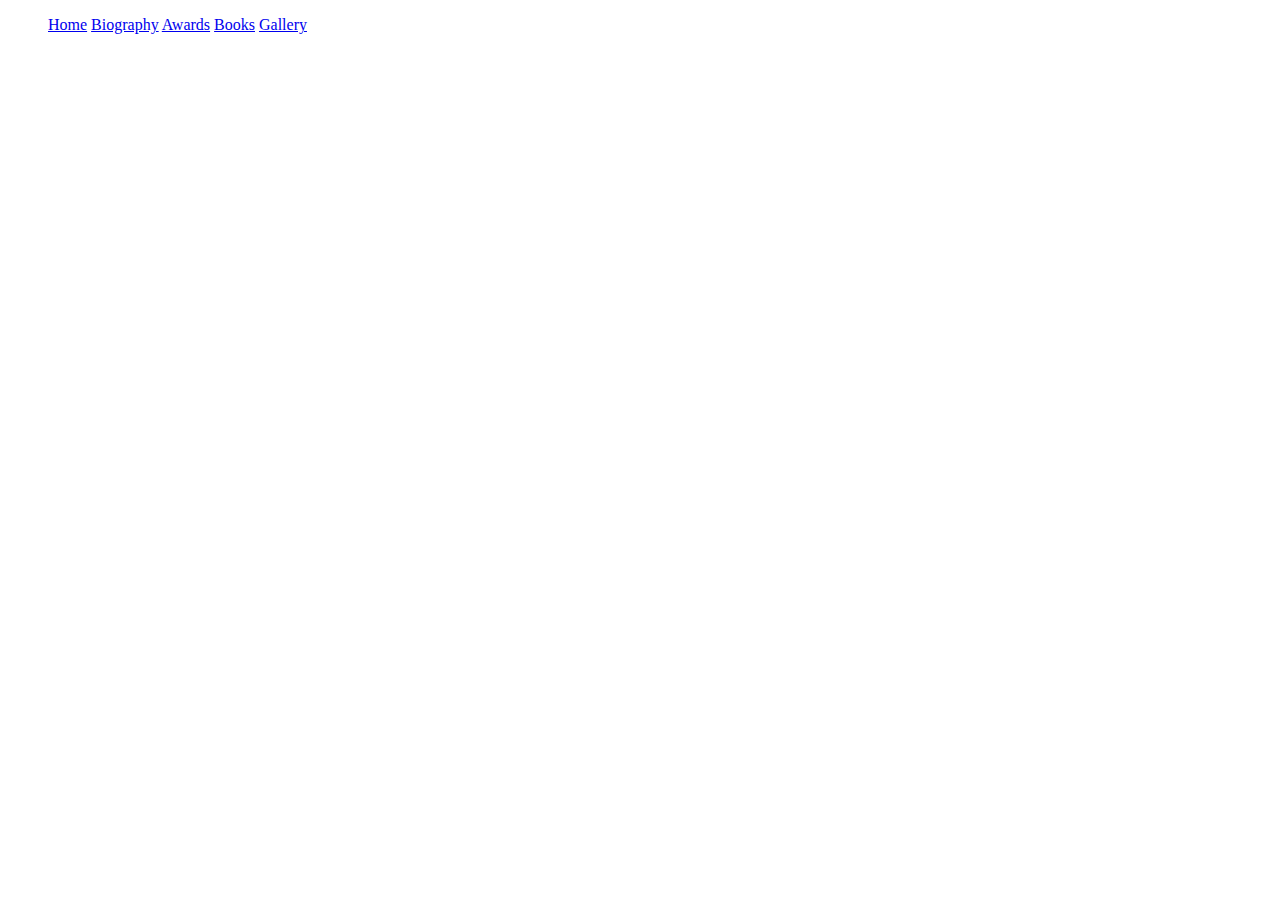
==== pages/awards.html @ 4ab43b40 "edit pages" ====
<!DOCTYPE html>
<html lang="en">
<head>
    <meta charset="UTF-8">
    <meta http-equiv="X-UA-Compatible" content="IE=edge">
    <meta name="viewport" content="width=device-width, initial-scale=1.0">
    <title>linus_carl</title>
    <link href="css/bootstrap.css" rel="stylesheet" type="text/css" media="all">
    <link href="css/style.css" rel="stylesheet" type="text/css" media="all">

    <!-- google fonts................................................. -->
    <link rel="stylesheet" href="https://fonts.googleapis.com/css?family=Trirong | Audiowide">
</head>
<body >


    <!-- navigation bar............................ -->
    <section class="navigation">
        <div class="nav pt-3">
            <ul>
              <a href="/index.html">Home</a>
              <a href="pages/biography.html">Biography</a>
              <a href="pages/awards.html">Awards</a>
              <a href="pages/books.html">Books</a>
              <a href="pages/gallery.html">Gallery</a>

            </ul>
        </div>

    </section><br><br><br><br><br>





<!-- javascript linking............................................ -->

    <script src="https://code.jquery.com/jquery-3.2.1.slim.min.js" integrity="sha384-KJ3o2DKtIkvYIK3UENzmM7KCkRr/rE9/Qpg6aAZGJwFDMVNA/GpGFF93hXpG5KkN" crossorigin="anonymous"></script>
    <script src="https://cdnjs.cloudflare.com/ajax/libs/popper.js/1.12.9/umd/popper.min.js" integrity="sha384-ApNbgh9B+Y1QKtv3Rn7W3mgPxhU9K/ScQsAP7hUibX39j7fakFPskvXusvfa0b4Q" crossorigin="anonymous"></script>
    <script src="https://maxcdn.bootstrapcdn.com/bootstrap/4.0.0/js/bootstrap.min.js" integrity="sha384-JZR6Spejh4U02d8jOt6vLEHfe/JQGiRRSQQxSfFWpi1MquVdAyjUar5+76PVCmYl" crossorigin="anonymous"></script>
    <script src="js/script.js"></script>
</body>
</html>
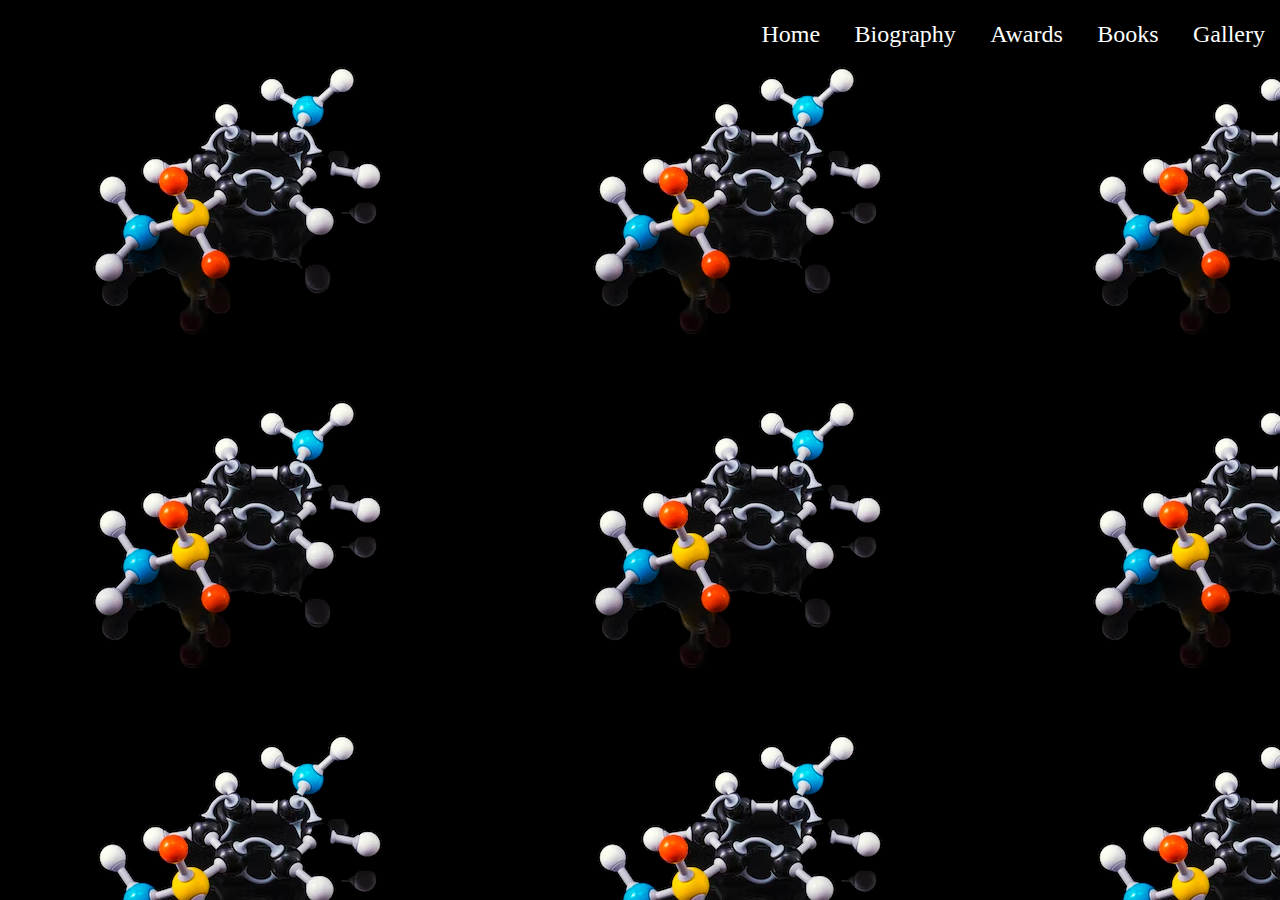
==== commit 3b20a4b3: "linked all html pages" ====
--- a/pages/awards.html
+++ b/pages/awards.html
@@ -5,8 +5,8 @@
     <meta http-equiv="X-UA-Compatible" content="IE=edge">
     <meta name="viewport" content="width=device-width, initial-scale=1.0">
     <title>linus_carl</title>
-    <link href="css/bootstrap.css" rel="stylesheet" type="text/css" media="all">
-    <link href="css/style.css" rel="stylesheet" type="text/css" media="all">
+    <link href="/css/bootstrap.css" rel="stylesheet" type="text/css" media="all">
+    <link href="/css/style.css" rel="stylesheet" type="text/css" media="all">
 
     <!-- google fonts................................................. -->
     <link rel="stylesheet" href="https://fonts.googleapis.com/css?family=Trirong | Audiowide">
@@ -19,10 +19,10 @@
         <div class="nav pt-3">
             <ul>
               <a href="/index.html">Home</a>
-              <a href="pages/biography.html">Biography</a>
-              <a href="pages/awards.html">Awards</a>
-              <a href="pages/books.html">Books</a>
-              <a href="pages/gallery.html">Gallery</a>
+              <a href="biography.html">Biography</a>
+              <a href="awards.html">Awards</a>
+              <a href="books.html">Books</a>
+              <a href="gallery.html">Gallery</a>
 
             </ul>
         </div>
@@ -38,6 +38,6 @@
     <script src="https://code.jquery.com/jquery-3.2.1.slim.min.js" integrity="sha384-KJ3o2DKtIkvYIK3UENzmM7KCkRr/rE9/Qpg6aAZGJwFDMVNA/GpGFF93hXpG5KkN" crossorigin="anonymous"></script>
     <script src="https://cdnjs.cloudflare.com/ajax/libs/popper.js/1.12.9/umd/popper.min.js" integrity="sha384-ApNbgh9B+Y1QKtv3Rn7W3mgPxhU9K/ScQsAP7hUibX39j7fakFPskvXusvfa0b4Q" crossorigin="anonymous"></script>
     <script src="https://maxcdn.bootstrapcdn.com/bootstrap/4.0.0/js/bootstrap.min.js" integrity="sha384-JZR6Spejh4U02d8jOt6vLEHfe/JQGiRRSQQxSfFWpi1MquVdAyjUar5+76PVCmYl" crossorigin="anonymous"></script>
-    <script src="js/script.js"></script>
+    <script src="/js/script.js"></script>
 </body>
 </html>
--- a/css/style.css
+++ b/css/style.css
@@ -0,0 +1,84 @@
+body{
+    background-image: url(/images/background.jpg);
+    height: 100%;
+
+}
+
+/* navigation bar............................................... */
+.nav{
+    float: right;
+
+}
+.nav a{
+    text-decoration: none;
+    text-align: center;
+    font-family: 'Vast Shadow';
+    color: white;
+    font-size: x-large;
+    padding: 15px 15px;
+    border-radius: 5px;
+}
+.nav a:hover{
+    background-color: rgba(11, 238, 227, 0.582);
+    color: black;
+}
+
+.container{
+    background-color: rgba(36, 37, 37, 0.904);
+    border-radius: 1.5rem;
+    text-align: center;
+    color: rgb(255, 255, 255);
+    align-items: center;
+}
+
+.column {
+    display: flex;
+    padding: 30px;
+    width: 100%;
+}
+
+.column-2{
+    padding: 30px;
+    display: flexbox;
+    width: 80%;
+
+}
+/* flipbox.......................................... */
+.flip-box {
+    background-color: transparent;
+    width: 200px;
+    height: 300px;
+    border-radius: 5px;
+    perspective: 1000px;
+  }
+
+  .flip-box-inner {
+    position: relative;
+    width: 100%;
+    height: 100%;
+    transition: transform 0.8s;
+    transform-style: preserve-3d;
+  }
+
+  .flip-box:hover .flip-box-inner {
+    transform: rotateY(180deg);
+  }
+
+  .flip-box-front, .flip-box-back {
+    position: absolute;
+    width: 100%;
+    height: 100%;
+    -webkit-backface-visibility: hidden;
+    backface-visibility: hidden;
+  }
+
+  .flip-box-front {
+    background-color: #bbb;
+    color: black;
+  }
+
+  .flip-box-back {
+    background-color: dodgerblue;
+    color: white;
+    transform: rotateY(180deg);
+  }
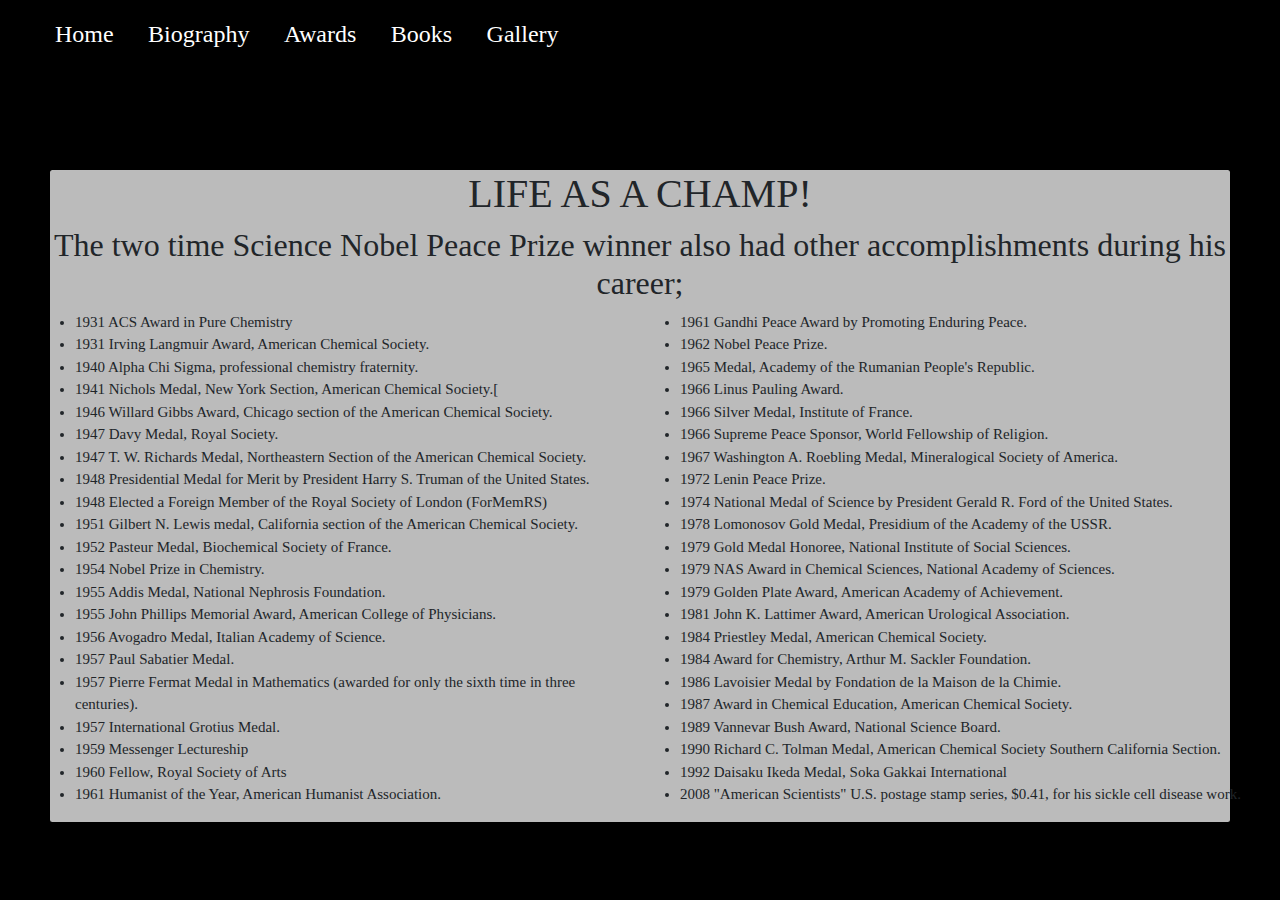
==== commit 8fe8bde5: "added awards page" ====
--- a/pages/awards.html
+++ b/pages/awards.html
@@ -29,6 +29,68 @@
 
     </section><br><br><br><br><br>
 
+    <section class="awards">
+        <article>
+            <h1>LIFE AS A CHAMP!</h1>
+            <h2>The two time Science Nobel Peace Prize winner also had other accomplishments during his career;</h2>
+            <div class="row">
+                <div class="column-3">
+                    <ul>
+                        <li>1931 ACS Award in Pure Chemistry</li>
+                        <li>1931 Irving Langmuir Award, American Chemical Society.</li>
+                        <li>1940 Alpha Chi Sigma, professional chemistry fraternity.</li>
+                        <li>1941 Nichols Medal, New York Section, American Chemical Society.[</li>
+                        <li>1946 Willard Gibbs Award, Chicago section of the American Chemical Society.</li>
+                        <li>1947 Davy Medal, Royal Society.</li>
+                        <li>1947 T. W. Richards Medal, Northeastern Section of the American Chemical Society.</li>
+                        <li>1948 Presidential Medal for Merit by President Harry S. Truman of the United States.</li>
+                        <li>1948 Elected a Foreign Member of the Royal Society of London (ForMemRS)</li>
+                        <li>1951 Gilbert N. Lewis medal, California section of the American Chemical Society.</li>
+                        <li>1952 Pasteur Medal, Biochemical Society of France.</li>
+                        <li>1954 Nobel Prize in Chemistry.</li>
+                        <li>1955 Addis Medal, National Nephrosis Foundation.</li>
+                        <li>1955 John Phillips Memorial Award, American College of Physicians.</li>
+                        <li>1956 Avogadro Medal, Italian Academy of Science.</li>
+                        <li>1957 Paul Sabatier Medal.</li>
+                        <li>1957 Pierre Fermat Medal in Mathematics (awarded for only the sixth time in three centuries).</li>
+                        <li>1957 International Grotius Medal.</li>
+                        <li>1959 Messenger Lectureship</li>
+                        <li>1960 Fellow, Royal Society of Arts</li>
+                        <li>1961 Humanist of the Year, American Humanist Association.</li>
+                    </ul>
+                </div>
+                <div class="column-3">
+                    <ul>
+                        <li>1961 Gandhi Peace Award by Promoting Enduring Peace.</li>
+                        <li>1962 Nobel Peace Prize.</li>
+                        <li>1965 Medal, Academy of the Rumanian People's Republic.</li>
+                        <li>1966 Linus Pauling Award.</li>
+                        <li>1966 Silver Medal, Institute of France.</li>
+                        <li>1966 Supreme Peace Sponsor, World Fellowship of Religion.</li>
+                        <li>1967 Washington A. Roebling Medal, Mineralogical Society of America.</li>
+                        <li>1972 Lenin Peace Prize.</li>
+                        <li>1974 National Medal of Science by President Gerald R. Ford of the United States.</li>
+                        <li>1978 Lomonosov Gold Medal, Presidium of the Academy of the USSR.</li>
+                        <li>1979 Gold Medal Honoree, National Institute of Social Sciences.</li>
+                        <li>1979 NAS Award in Chemical Sciences, National Academy of Sciences.</li>
+                        <li>1979 Golden Plate Award, American Academy of Achievement.</li>
+                        <li>1981 John K. Lattimer Award, American Urological Association.</li>
+                        <li>1984 Priestley Medal, American Chemical Society.</li>
+                        <li>1984 Award for Chemistry, Arthur M. Sackler Foundation.</li>
+                        <li>1986 Lavoisier Medal by Fondation de la Maison de la Chimie.</li>
+                        <li>1987 Award in Chemical Education, American Chemical Society.</li>
+                        <li>1989 Vannevar Bush Award, National Science Board.</li>
+                        <li>1990 Richard C. Tolman Medal, American Chemical Society Southern California Section.</li>
+                        <li>1992 Daisaku Ikeda Medal, Soka Gakkai International</li>
+                        <li>2008 "American Scientists" U.S. postage stamp series, $0.41, for his sickle cell disease work.</li>
+                    </ul>
+                </div>
+
+            </div>
+
+        </article>
+    </section>
+
 
 
 
--- a/css/style.css
+++ b/css/style.css
@@ -1,12 +1,13 @@
 body{
-    background-image: url(/images/background.jpg);
+    /* background-image: url(/images/background.jpg); */
+    background-color: black;
     height: 100%;
 
 }
 
 /* navigation bar............................................... */
 .nav{
-    float: right;
+    float: left;
 
 }
 .nav a{
@@ -22,6 +23,48 @@
     background-color: rgba(11, 238, 227, 0.582);
     color: black;
 }
+a{
+  text-decoration: none;
+    text-align: center;
+    font-family: 'Vast Shadow';
+    background-color: black;
+    color: white;
+    font-size: x-large;
+    padding: 15px 15px;
+    border-radius: 5px;
+
+}
+a:hover{
+  background-color: rgb(255, 0, 0);
+  color: black;
+}
+
+/* visitor count....................................... */
+.website-counter {
+  float: right;
+  display: flex;
+  justify-content: center;
+  align-items: center;
+  flex-direction: column;
+  background-color: #ff4957;
+  height: 50px;
+  width: 80px;
+  color: white;
+  border-radius: 30px;
+  font-weight: 700;
+  font-size: 15px;
+  margin-top: 10px;
+}
+/* #reset {
+  float: right;
+  margin-top: 20px;
+  background-color: #2755ac;
+  cursor: pointer;
+  font-size: 10px;
+  padding: 8px 20px;
+  color: white;
+  border: 0;
+} */
 
 .container{
     background-color: rgba(36, 37, 37, 0.904);
@@ -82,3 +125,25 @@
     color: white;
     transform: rotateY(180deg);
   }
+  /*................................. biography............................... */
+  article{
+    text-align: center;
+    align-items: center;
+    display: flexbox;
+    margin: 50px;
+    font-size: 20px;
+    border-radius: 2.5px;
+    background-color: #bbb;
+  }
+  article, h1{
+    font-family: 'Times New Roman', Times, serif;
+
+  }
+
+  /* ....................................awards............................................ */
+.column-3 {
+  font-size: 15px;
+  width: 50%;
+  text-align: left;
+
+}
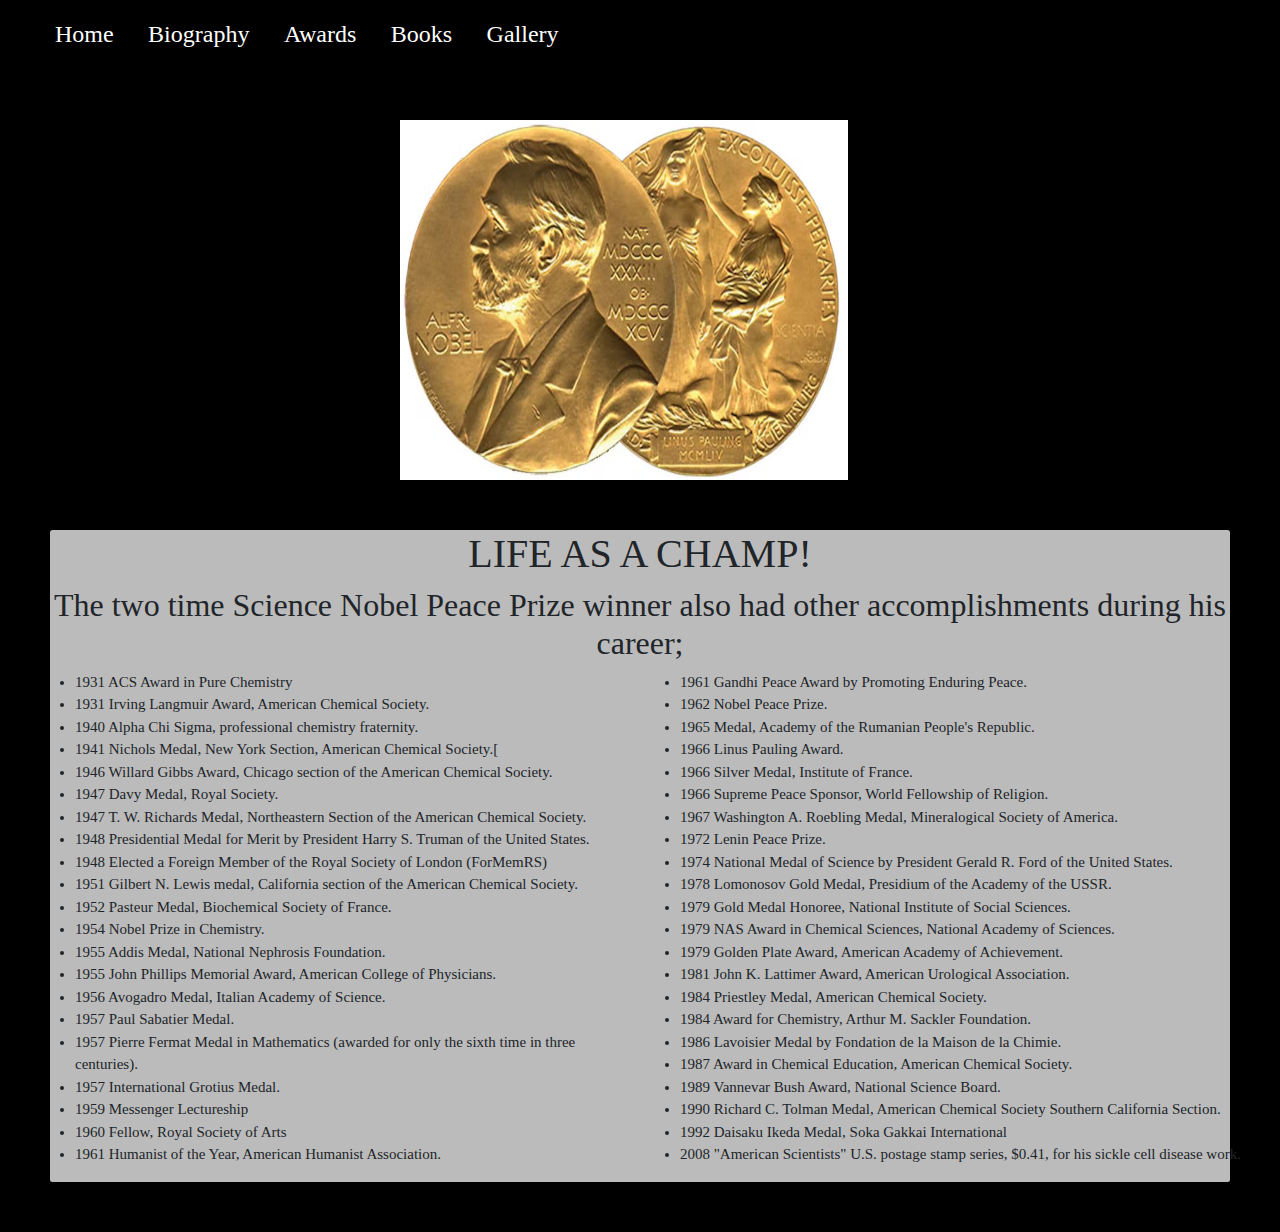
==== commit 11655ddb: "edited awards page" ====
--- a/pages/awards.html
+++ b/pages/awards.html
@@ -28,6 +28,8 @@
         </div>
 
     </section><br><br><br><br><br>
+
+    <img src="/images/awards.jpg" class="spin">
 
     <section class="awards">
         <article>
--- a/css/style.css
+++ b/css/style.css
@@ -145,5 +145,23 @@
   font-size: 15px;
   width: 50%;
   text-align: left;
-
 }
+/* spinning image */
+@keyframes spin3D {
+  from { transform: rotateY(0deg) }
+  to { transform: rotateY(360deg) }
+}
+.spin {
+  animation-name: spin3D;
+  animation-duration: 2s;
+  animation-direction: alternate;
+  animation-iteration-count: 10;
+  /* linear | ease | ease-in | ease-out | ease-in-out */
+  animation-timing-function: ease-in-out;
+  animation-delay: 2s;
+}
+img{
+  margin-left: 400px;
+  height: 40vh;
+  width: 35vw;
+}
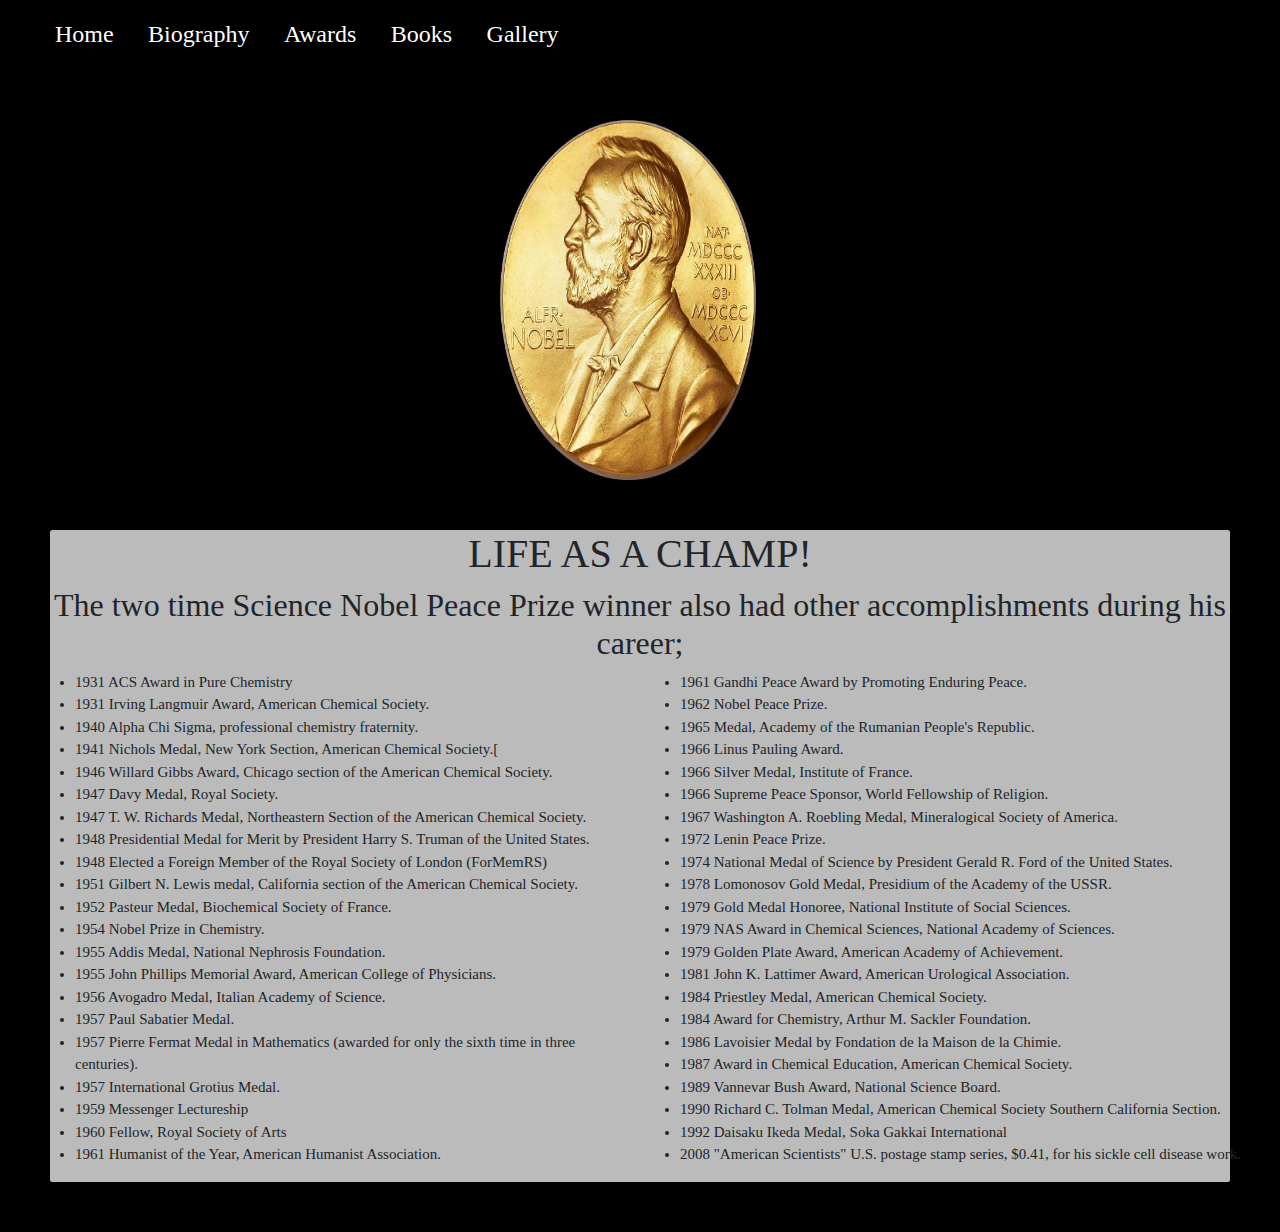
==== commit 8d1c1395: "added spinning image" ====
--- a/pages/awards.html
+++ b/pages/awards.html
@@ -29,7 +29,7 @@
 
     </section><br><br><br><br><br>
 
-    <img src="/images/awards.jpg" class="spin">
+    <img src="/images/medal1.jpg" class="spin">
 
     <section class="awards">
         <article>
--- a/css/style.css
+++ b/css/style.css
@@ -147,21 +147,20 @@
   text-align: left;
 }
 /* spinning image */
-@keyframes spin3D {
+@keyframes spinning {
   from { transform: rotateY(0deg) }
   to { transform: rotateY(360deg) }
 }
 .spin {
-  animation-name: spin3D;
+  animation-name: spinning;
   animation-duration: 2s;
-  animation-direction: alternate;
-  animation-iteration-count: 10;
+  animation-iteration-count: infinite;
   /* linear | ease | ease-in | ease-out | ease-in-out */
-  animation-timing-function: ease-in-out;
+  animation-timing-function: linear;
   animation-delay: 2s;
 }
 img{
-  margin-left: 400px;
+  margin-left: 500px;
   height: 40vh;
-  width: 35vw;
+  width: 20vw;
 }
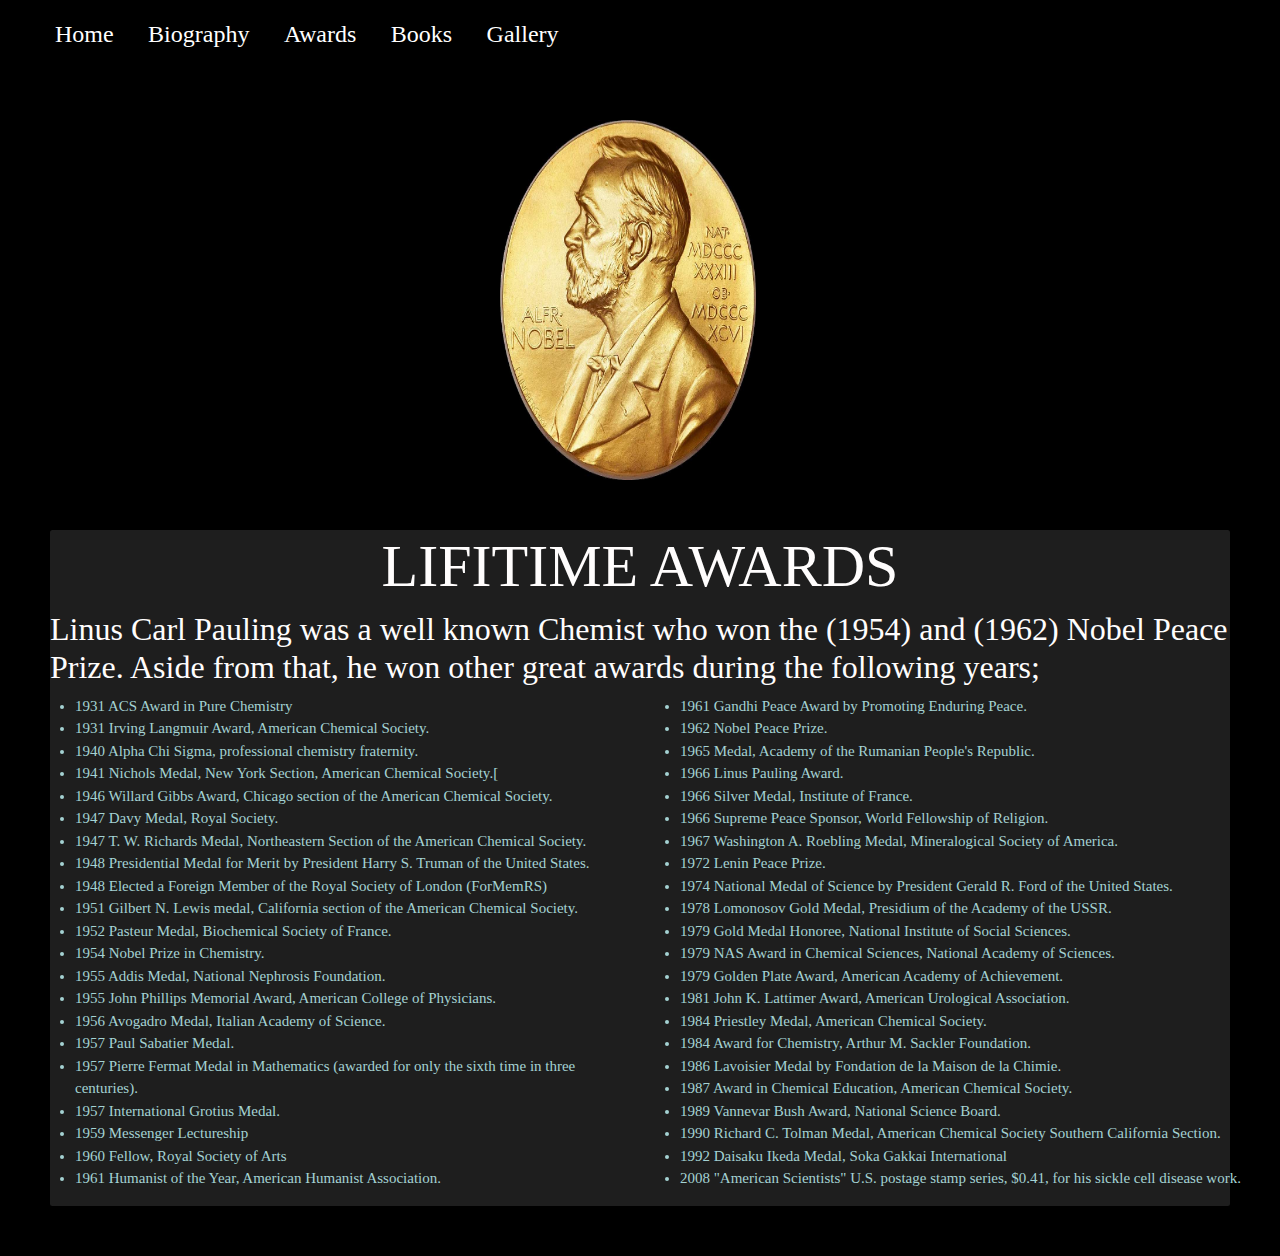
==== commit b7a9ce5b: "edited all pages" ====
--- a/pages/awards.html
+++ b/pages/awards.html
@@ -29,12 +29,13 @@
 
     </section><br><br><br><br><br>
 
-    <img src="/images/medal1.jpg" class="spin">
+    <img src="/images/medal1.jpg" class="spin" id="image">
 
     <section class="awards">
-        <article>
-            <h1>LIFE AS A CHAMP!</h1>
-            <h2>The two time Science Nobel Peace Prize winner also had other accomplishments during his career;</h2>
+        <article >
+            <h1 style="font-size: 60px; text-align: center;">LIFITIME AWARDS</h1>
+            <h2>Linus Carl Pauling was a well known Chemist who won the (1954) and (1962) Nobel Peace Prize.
+                Aside from that, he won other great awards during the following years; </h2>
             <div class="row">
                 <div class="column-3">
                     <ul>
--- a/css/style.css
+++ b/css/style.css
@@ -35,9 +35,17 @@
 
 }
 a:hover{
-  background-color: rgb(255, 0, 0);
-  color: black;
-}
+  background-color: transparent;
+  color: rgb(0, 0, 0);
+}
+/* .fade{
+  opacity:0.5;
+  color: #4088bf;
+}
+.fade:hover{
+  opacity:1;
+  color: #404cbf;
+} */
 
 /* visitor count....................................... */
 .website-counter {
@@ -45,26 +53,26 @@
   display: flex;
   justify-content: center;
   align-items: center;
-  flex-direction: column;
   background-color: #ff4957;
-  height: 50px;
+  height: 30px;
   width: 80px;
   color: white;
-  border-radius: 30px;
+  border-radius: 20px;
   font-weight: 700;
   font-size: 15px;
   margin-top: 10px;
 }
-/* #reset {
+#reset {
   float: right;
-  margin-top: 20px;
-  background-color: #2755ac;
+  margin-right: 3.5px;
+  margin-top: 5px;
+  background-color: #f3000065;
   cursor: pointer;
   font-size: 10px;
   padding: 8px 20px;
   color: white;
   border: 0;
-} */
+}
 
 .container{
     background-color: rgba(36, 37, 37, 0.904);
@@ -125,26 +133,53 @@
     color: white;
     transform: rotateY(180deg);
   }
+  #geo{
+    display: block;
+    align-items: center;
+    text-align: center;
+  }
+
+
   /*................................. biography............................... */
-  article{
-    text-align: center;
+  .bio{
     align-items: center;
     display: flexbox;
     margin: 50px;
+    color: rgb(255, 253, 253);
     font-size: 20px;
     border-radius: 2.5px;
-    background-color: #bbb;
+    background-color: rgb(97, 93, 93);
+  }
+  article{
+    align-items: center;
+    display: flexbox;
+    margin: 50px;
+    color: rgb(255, 253, 253);
+    font-size: 20px;
+    border-radius: 2.5px;
+    background-color: rgba(231, 228, 228, 0.13);
   }
   article, h1{
     font-family: 'Times New Roman', Times, serif;
 
   }
+  .who{
+    height: 40vh;
+    border-radius: 1.5px;
+  }
+  .do{
+    width: 40vw;
+    height: 50vh;
+    margin-left: 300px;
+  }
+
 
   /* ....................................awards............................................ */
 .column-3 {
   font-size: 15px;
   width: 50%;
   text-align: left;
+  color: #a4d2d3;
 }
 /* spinning image */
 @keyframes spinning {
@@ -159,8 +194,1139 @@
   animation-timing-function: linear;
   animation-delay: 2s;
 }
-img{
+#image {
   margin-left: 500px;
   height: 40vh;
   width: 20vw;
 }
+
+/* .....................................gallery................................................ */
+.row-1 {
+  display: flex;
+  flex-wrap: wrap;
+  width: 100%;
+
+}
+
+/* Create four equal columns that sits next to each other */
+.column-0 {
+  flex: 25%;
+  max-width: 100%;
+  padding: 0 5px;
+}
+
+.column-0 img {
+  margin-top: 8px;
+  vertical-align: middle;
+  height: 50vh;
+}
+
+/* Responsive layout - makes a two column-layout instead of four columns */
+@media screen and (max-width: 600px) {
+  .column-0 {
+    flex: 50%;
+    max-width: 100%;
+  }
+}
+
+/* Responsive layout - makes the two columns stack on top of each other instead of next to each other */
+@media screen and (max-width: 800px) {
+  .column-0 {
+    flex: 50%;
+    max-width: 100%;
+  }
+}
+
+/* .............................books......................................... */
+.grid-container {
+  display: grid;
+  grid-template-columns: auto auto auto;
+  /* font-size: 5px; */
+  padding: 5px;
+  height: 80vh;
+}
+.card{
+  border: 1px solid rgba(0, 0, 0, 0.8);
+  padding: 20px;
+  font-size: 30px;
+  text-align: center;
+  width: 50%;
+  height: 50vh;
+  margin-top: 10px;
+  margin-left: 60px;
+
+}
+.img-b{
+  border: 1px solid rgba(0, 0, 0, 0.8);
+  /* padding: 20px; */
+  font-size: 30px;
+  height: 30vh;
+  text-align: center;
+  margin-bottom: 2px;
+}
+.link {
+  text-decoration: none;
+    text-align: center;
+    font-family: 'Vast Shadow';
+    background-color: black;
+    color: white;
+    border-radius: 5px;
+
+
+}
+
+/* .............................more............................. */
+#more{
+  display: inline-block;
+}
+.jumbotron{
+  text-align: center;
+  margin-top: 10px;
+  padding-top: 10px;
+  color: #40bdbf;
+  background-color: transparent;
+}
+
+/* bubble effect */
+
+@-webkit-keyframes move {
+  100% {
+    -webkit-transform: translate3d(0, 0, -1000px);
+    transform: translate3d(0, 0, -1000px);
+  }
+}
+
+@keyframes move {
+  100% {
+    -webkit-transform: translate3d(0, 0, -1000px);
+    transform: translate3d(0, 0, -1000px);
+  }
+}
+.container-1 {
+  position: relative;
+  width: 100%;
+  height: 100%;
+  -webkit-transform-style: preserve-3d;
+  transform-style: preserve-3d;
+}
+
+.bubble-wrap {
+
+  width: 100vw;
+  -webkit-transform-style: preserve-3d;
+  transform-style: preserve-3d;
+  -webkit-transform-origin: center ;
+  -ms-transform-origin: center ;
+  transform-origin: center ;
+  -webkit-perspective: 600px;
+  perspective: 600px;
+}
+
+.bubble {
+  position: absolute;
+  background: black;
+  opacity: .7;
+  border-radius: 50%;
+  -webkit-animation: move 3s infinite;
+  animation: move 3s infinite;
+}
+
+.bubble:nth-child(1) {
+  height: 9px;
+  width: 9px;
+  -webkit-animation-delay: -0.2s;
+  animation-delay: -0.2s;
+  -webkit-transform: translate3d(59px, 247px, 1842px);
+  transform: translate3d(59px, 247px, 1842px);
+  background: #4640bf;
+}
+
+.bubble:nth-child(2) {
+  height: 28px;
+  width: 28px;
+  -webkit-animation-delay: -0.4s;
+  animation-delay: -0.4s;
+  -webkit-transform: translate3d(821px, 400px, 622px);
+  transform: translate3d(821px, 400px, 622px);
+  background: #bf40ae;
+}
+
+.bubble:nth-child(3) {
+  height: 14px;
+  width: 14px;
+  -webkit-animation-delay: -0.6s;
+  animation-delay: -0.6s;
+  -webkit-transform: translate3d(924px, 505px, 494px);
+  transform: translate3d(924px, 505px, 494px);
+  background: #a2bf40;
+}
+
+.bubble:nth-child(4) {
+  height: 2px;
+  width: 2px;
+  -webkit-animation-delay: -0.8s;
+  animation-delay: -0.8s;
+  -webkit-transform: translate3d(791px, 931px, 389px);
+  transform: translate3d(791px, 931px, 389px);
+  background: #5340bf;
+}
+
+.bubble:nth-child(5) {
+  height: 20px;
+  width: 20px;
+  -webkit-animation-delay: -1s;
+  animation-delay: -1s;
+  -webkit-transform: translate3d(806px, 463px, 1252px);
+  transform: translate3d(806px, 463px, 1252px);
+  background: #6abf40;
+}
+
+.bubble:nth-child(6) {
+  height: 17px;
+  width: 17px;
+  -webkit-animation-delay: -1.2s;
+  animation-delay: -1.2s;
+  -webkit-transform: translate3d(751px, 363px, 1550px);
+  transform: translate3d(751px, 363px, 1550px);
+  background: #bf6240;
+}
+
+.bubble:nth-child(7) {
+  height: 15px;
+  width: 15px;
+  -webkit-animation-delay: -1.4s;
+  animation-delay: -1.4s;
+  -webkit-transform: translate3d(98px, 330px, 707px);
+  transform: translate3d(98px, 330px, 707px);
+  background: #6fbf40;
+}
+
+.bubble:nth-child(8) {
+  height: 23px;
+  width: 23px;
+  -webkit-animation-delay: -1.6s;
+  animation-delay: -1.6s;
+  -webkit-transform: translate3d(81px, 764px, 753px);
+  transform: translate3d(81px, 764px, 753px);
+  background: #9dbf40;
+}
+
+.bubble:nth-child(9) {
+  height: 6px;
+  width: 6px;
+  -webkit-animation-delay: -1.8s;
+  animation-delay: -1.8s;
+  -webkit-transform: translate3d(891px, 946px, 1972px);
+  transform: translate3d(891px, 946px, 1972px);
+  background: #bf40b7;
+}
+
+.bubble:nth-child(10) {
+  height: 20px;
+  width: 20px;
+  -webkit-animation-delay: -2s;
+  animation-delay: -2s;
+  -webkit-transform: translate3d(92px, 652px, 1730px);
+  transform: translate3d(92px, 652px, 1730px);
+  background: #5b40bf;
+}
+
+.bubble:nth-child(11) {
+  height: 23px;
+  width: 23px;
+  -webkit-animation-delay: -2.2s;
+  animation-delay: -2.2s;
+  -webkit-transform: translate3d(210px, 369px, 1329px);
+  transform: translate3d(210px, 369px, 1329px);
+  background: #aabf40;
+}
+
+.bubble:nth-child(12) {
+  height: 17px;
+  width: 17px;
+  -webkit-animation-delay: -2.4s;
+  animation-delay: -2.4s;
+  -webkit-transform: translate3d(20px, 342px, 409px);
+  transform: translate3d(20px, 342px, 409px);
+  background: #77bf40;
+}
+
+.bubble:nth-child(13) {
+  height: 6px;
+  width: 6px;
+  -webkit-animation-delay: -2.6s;
+  animation-delay: -2.6s;
+  -webkit-transform: translate3d(80px, 746px, 166px);
+  transform: translate3d(80px, 746px, 166px);
+  background: #7b40bf;
+}
+
+.bubble:nth-child(14) {
+  height: 1px;
+  width: 1px;
+  -webkit-animation-delay: -2.8s;
+  animation-delay: -2.8s;
+  -webkit-transform: translate3d(316px, 912px, 851px);
+  transform: translate3d(316px, 912px, 851px);
+  background: #409fbf;
+}
+
+.bubble:nth-child(15) {
+  height: 0px;
+  width: 0px;
+  -webkit-animation-delay: -3s;
+  animation-delay: -3s;
+  -webkit-transform: translate3d(349px, 927px, 294px);
+  transform: translate3d(349px, 927px, 294px);
+  background: #40bf68;
+}
+
+.bubble:nth-child(16) {
+  height: 21px;
+  width: 21px;
+  -webkit-animation-delay: -3.2s;
+  animation-delay: -3.2s;
+  -webkit-transform: translate3d(742px, 931px, 1496px);
+  transform: translate3d(742px, 931px, 1496px);
+  background: #4073bf;
+}
+
+.bubble:nth-child(17) {
+  height: 8px;
+  width: 8px;
+  -webkit-animation-delay: -3.4s;
+  animation-delay: -3.4s;
+  -webkit-transform: translate3d(401px, 923px, 1244px);
+  transform: translate3d(401px, 923px, 1244px);
+  background: #aabf40;
+}
+
+.bubble:nth-child(18) {
+  height: 4px;
+  width: 4px;
+  -webkit-animation-delay: -3.6s;
+  animation-delay: -3.6s;
+  -webkit-transform: translate3d(54px, 326px, 1230px);
+  transform: translate3d(54px, 326px, 1230px);
+  background: #9940bf;
+}
+
+.bubble:nth-child(19) {
+  height: 24px;
+  width: 24px;
+  -webkit-animation-delay: -3.8s;
+  animation-delay: -3.8s;
+  -webkit-transform: translate3d(47px, 247px, 815px);
+  transform: translate3d(47px, 247px, 815px);
+  background: #a240bf;
+}
+
+.bubble:nth-child(20) {
+  height: 2px;
+  width: 2px;
+  -webkit-animation-delay: -4s;
+  animation-delay: -4s;
+  -webkit-transform: translate3d(16px, 406px, 78px);
+  transform: translate3d(16px, 406px, 78px);
+  background: #bf6040;
+}
+
+.bubble:nth-child(21) {
+  height: 12px;
+  width: 12px;
+  -webkit-animation-delay: -4.2s;
+  animation-delay: -4.2s;
+  -webkit-transform: translate3d(867px, 442px, 1042px);
+  transform: translate3d(867px, 442px, 1042px);
+  background: #40bf91;
+}
+
+.bubble:nth-child(22) {
+  height: 10px;
+  width: 10px;
+  -webkit-animation-delay: -4.4s;
+  animation-delay: -4.4s;
+  -webkit-transform: translate3d(952px, 335px, 834px);
+  transform: translate3d(952px, 335px, 834px);
+  background: #bf407b;
+}
+
+.bubble:nth-child(23) {
+  height: 15px;
+  width: 15px;
+  -webkit-animation-delay: -4.6s;
+  animation-delay: -4.6s;
+  -webkit-transform: translate3d(917px, 596px, 563px);
+  transform: translate3d(917px, 596px, 563px);
+  background: #4840bf;
+}
+
+.bubble:nth-child(24) {
+  height: 0px;
+  width: 0px;
+  -webkit-animation-delay: -4.8s;
+  animation-delay: -4.8s;
+  -webkit-transform: translate3d(986px, 629px, 1355px);
+  transform: translate3d(986px, 629px, 1355px);
+  background: #bfaa40;
+}
+
+.bubble:nth-child(25) {
+  height: 24px;
+  width: 24px;
+  -webkit-animation-delay: -5s;
+  animation-delay: -5s;
+  -webkit-transform: translate3d(310px, 462px, 626px);
+  transform: translate3d(310px, 462px, 626px);
+  background: #bf4240;
+}
+
+.bubble:nth-child(26) {
+  height: 26px;
+  width: 26px;
+  -webkit-animation-delay: -5.2s;
+  animation-delay: -5.2s;
+  -webkit-transform: translate3d(293px, 473px, 341px);
+  transform: translate3d(293px, 473px, 341px);
+  background: #40bdbf;
+}
+
+.bubble:nth-child(27) {
+  height: 4px;
+  width: 4px;
+  -webkit-animation-delay: -5.4s;
+  animation-delay: -5.4s;
+  -webkit-transform: translate3d(9px, 7px, 1575px);
+  transform: translate3d(9px, 7px, 1575px);
+  background: #7940bf;
+}
+
+.bubble:nth-child(28) {
+  height: 26px;
+  width: 26px;
+  -webkit-animation-delay: -5.6s;
+  animation-delay: -5.6s;
+  -webkit-transform: translate3d(223px, 702px, 1145px);
+  transform: translate3d(223px, 702px, 1145px);
+  background: #4440bf;
+}
+
+.bubble:nth-child(29) {
+  height: 7px;
+  width: 7px;
+  -webkit-animation-delay: -5.8s;
+  animation-delay: -5.8s;
+  -webkit-transform: translate3d(306px, 90px, 1796px);
+  transform: translate3d(306px, 90px, 1796px);
+  background: #40bf4d;
+}
+
+.bubble:nth-child(30) {
+  height: 3px;
+  width: 3px;
+  -webkit-animation-delay: -6s;
+  animation-delay: -6s;
+  -webkit-transform: translate3d(640px, 136px, 1089px);
+  transform: translate3d(640px, 136px, 1089px);
+  background: #ac40bf;
+}
+
+.bubble:nth-child(31) {
+  height: 20px;
+  width: 20px;
+  -webkit-animation-delay: -6.2s;
+  animation-delay: -6.2s;
+  -webkit-transform: translate3d(557px, 563px, 693px);
+  transform: translate3d(557px, 563px, 693px);
+  background: #bf4240;
+}
+
+.bubble:nth-child(32) {
+  height: 7px;
+  width: 7px;
+  -webkit-animation-delay: -6.4s;
+  animation-delay: -6.4s;
+  -webkit-transform: translate3d(47px, 972px, 1693px);
+  transform: translate3d(47px, 972px, 1693px);
+  background: #bf4079;
+}
+
+.bubble:nth-child(33) {
+  height: 15px;
+  width: 15px;
+  -webkit-animation-delay: -6.6s;
+  animation-delay: -6.6s;
+  -webkit-transform: translate3d(218px, 269px, 1525px);
+  transform: translate3d(218px, 269px, 1525px);
+  background: #55bf40;
+}
+
+.bubble:nth-child(34) {
+  height: 28px;
+  width: 28px;
+  -webkit-animation-delay: -6.8s;
+  animation-delay: -6.8s;
+  -webkit-transform: translate3d(583px, 990px, 833px);
+  transform: translate3d(583px, 990px, 833px);
+  background: #bf5540;
+}
+
+.bubble:nth-child(35) {
+  height: 24px;
+  width: 24px;
+  -webkit-animation-delay: -7s;
+  animation-delay: -7s;
+  -webkit-transform: translate3d(590px, 246px, 1405px);
+  transform: translate3d(590px, 246px, 1405px);
+  background: #409bbf;
+}
+
+.bubble:nth-child(36) {
+  height: 25px;
+  width: 25px;
+  -webkit-animation-delay: -7.2s;
+  animation-delay: -7.2s;
+  -webkit-transform: translate3d(671px, 898px, 1905px);
+  transform: translate3d(671px, 898px, 1905px);
+  background: #40bf79;
+}
+
+.bubble:nth-child(37) {
+  height: 0px;
+  width: 0px;
+  -webkit-animation-delay: -7.4s;
+  animation-delay: -7.4s;
+  -webkit-transform: translate3d(374px, 254px, 91px);
+  transform: translate3d(374px, 254px, 91px);
+  background: #40bfbf;
+}
+
+.bubble:nth-child(38) {
+  height: 11px;
+  width: 11px;
+  -webkit-animation-delay: -7.6s;
+  animation-delay: -7.6s;
+  -webkit-transform: translate3d(822px, 399px, 1554px);
+  transform: translate3d(822px, 399px, 1554px);
+  background: #4c40bf;
+}
+
+.bubble:nth-child(39) {
+  height: 9px;
+  width: 9px;
+  -webkit-animation-delay: -7.8s;
+  animation-delay: -7.8s;
+  -webkit-transform: translate3d(919px, 865px, 1071px);
+  transform: translate3d(919px, 865px, 1071px);
+  background: #bfa240;
+}
+
+.bubble:nth-child(40) {
+  height: 18px;
+  width: 18px;
+  -webkit-animation-delay: -8s;
+  animation-delay: -8s;
+  -webkit-transform: translate3d(809px, 898px, 987px);
+  transform: translate3d(809px, 898px, 987px);
+  background: #6840bf;
+}
+
+.bubble:nth-child(41) {
+  height: 11px;
+  width: 11px;
+  -webkit-animation-delay: -8.2s;
+  animation-delay: -8.2s;
+  -webkit-transform: translate3d(225px, 756px, 1814px);
+  transform: translate3d(225px, 756px, 1814px);
+  background: #64bf40;
+}
+
+.bubble:nth-child(42) {
+  height: 13px;
+  width: 13px;
+  -webkit-animation-delay: -8.4s;
+  animation-delay: -8.4s;
+  -webkit-transform: translate3d(884px, 392px, 931px);
+  transform: translate3d(884px, 392px, 931px);
+  background: #bf4071;
+}
+
+.bubble:nth-child(43) {
+  height: 1px;
+  width: 1px;
+  -webkit-animation-delay: -8.6s;
+  animation-delay: -8.6s;
+  -webkit-transform: translate3d(69px, 6px, 161px);
+  transform: translate3d(69px, 6px, 161px);
+  background: #b940bf;
+}
+
+.bubble:nth-child(44) {
+  height: 24px;
+  width: 24px;
+  -webkit-animation-delay: -8.8s;
+  animation-delay: -8.8s;
+  -webkit-transform: translate3d(869px, 712px, 1074px);
+  transform: translate3d(869px, 712px, 1074px);
+  background: #bf4062;
+}
+
+.bubble:nth-child(45) {
+  height: 18px;
+  width: 18px;
+  -webkit-animation-delay: -9s;
+  animation-delay: -9s;
+  -webkit-transform: translate3d(969px, 709px, 886px);
+  transform: translate3d(969px, 709px, 886px);
+  background: #8a40bf;
+}
+
+.bubble:nth-child(46) {
+  height: 10px;
+  width: 10px;
+  -webkit-animation-delay: -9.2s;
+  animation-delay: -9.2s;
+  -webkit-transform: translate3d(443px, 44px, 56px);
+  transform: translate3d(443px, 44px, 56px);
+  background: #93bf40;
+}
+
+.bubble:nth-child(47) {
+  height: 25px;
+  width: 25px;
+  -webkit-animation-delay: -9.4s;
+  animation-delay: -9.4s;
+  -webkit-transform: translate3d(308px, 339px, 1393px);
+  transform: translate3d(308px, 339px, 1393px);
+  background: #4073bf;
+}
+
+.bubble:nth-child(48) {
+  height: 8px;
+  width: 8px;
+  -webkit-animation-delay: -9.6s;
+  animation-delay: -9.6s;
+  -webkit-transform: translate3d(713px, 573px, 519px);
+  transform: translate3d(713px, 573px, 519px);
+  background: #bfa240;
+}
+
+.bubble:nth-child(49) {
+  height: 26px;
+  width: 26px;
+  -webkit-animation-delay: -9.8s;
+  animation-delay: -9.8s;
+  -webkit-transform: translate3d(728px, 798px, 765px);
+  transform: translate3d(728px, 798px, 765px);
+  background: #bf8640;
+}
+
+.bubble:nth-child(50) {
+  height: 3px;
+  width: 3px;
+  -webkit-animation-delay: -10s;
+  animation-delay: -10s;
+  -webkit-transform: translate3d(265px, 840px, 403px);
+  transform: translate3d(265px, 840px, 403px);
+  background: #a440bf;
+}
+
+.bubble:nth-child(51) {
+  height: 7px;
+  width: 7px;
+  -webkit-animation-delay: -10.2s;
+  animation-delay: -10.2s;
+  -webkit-transform: translate3d(299px, 834px, 1345px);
+  transform: translate3d(299px, 834px, 1345px);
+  background: #bf7540;
+}
+
+.bubble:nth-child(52) {
+  height: 27px;
+  width: 27px;
+  -webkit-animation-delay: -10.4s;
+  animation-delay: -10.4s;
+  -webkit-transform: translate3d(758px, 443px, 438px);
+  transform: translate3d(758px, 443px, 438px);
+  background: #bf6840;
+}
+
+.bubble:nth-child(53) {
+  height: 19px;
+  width: 19px;
+  -webkit-animation-delay: -10.6s;
+  animation-delay: -10.6s;
+  -webkit-transform: translate3d(964px, 969px, 75px);
+  transform: translate3d(964px, 969px, 75px);
+  background: #4fbf40;
+}
+
+.bubble:nth-child(54) {
+  height: 25px;
+  width: 25px;
+  -webkit-animation-delay: -10.8s;
+  animation-delay: -10.8s;
+  -webkit-transform: translate3d(276px, 789px, 609px);
+  transform: translate3d(276px, 789px, 609px);
+  background: #7140bf;
+}
+
+.bubble:nth-child(55) {
+  height: 2px;
+  width: 2px;
+  -webkit-animation-delay: -11s;
+  animation-delay: -11s;
+  -webkit-transform: translate3d(472px, 521px, 557px);
+  transform: translate3d(472px, 521px, 557px);
+  background: #4095bf;
+}
+
+.bubble:nth-child(56) {
+  height: 16px;
+  width: 16px;
+  -webkit-animation-delay: -11.2s;
+  animation-delay: -11.2s;
+  -webkit-transform: translate3d(149px, 655px, 515px);
+  transform: translate3d(149px, 655px, 515px);
+  background: #40bfb5;
+}
+
+.bubble:nth-child(57) {
+  height: 17px;
+  width: 17px;
+  -webkit-animation-delay: -11.4s;
+  animation-delay: -11.4s;
+  -webkit-transform: translate3d(459px, 541px, 634px);
+  transform: translate3d(459px, 541px, 634px);
+  background: #4a40bf;
+}
+
+.bubble:nth-child(58) {
+  height: 10px;
+  width: 10px;
+  -webkit-animation-delay: -11.6s;
+  animation-delay: -11.6s;
+  -webkit-transform: translate3d(111px, 191px, 811px);
+  transform: translate3d(111px, 191px, 811px);
+  background: #bf40bb;
+}
+
+.bubble:nth-child(59) {
+  height: 12px;
+  width: 12px;
+  -webkit-animation-delay: -11.8s;
+  animation-delay: -11.8s;
+  -webkit-transform: translate3d(962px, 723px, 1003px);
+  transform: translate3d(962px, 723px, 1003px);
+  background: #5dbf40;
+}
+
+.bubble:nth-child(60) {
+  height: 6px;
+  width: 6px;
+  -webkit-animation-delay: -12s;
+  animation-delay: -12s;
+  -webkit-transform: translate3d(605px, 340px, 465px);
+  transform: translate3d(605px, 340px, 465px);
+  background: #bf40ac;
+}
+
+.bubble:nth-child(61) {
+  height: 14px;
+  width: 14px;
+  -webkit-animation-delay: -12.2s;
+  animation-delay: -12.2s;
+  -webkit-transform: translate3d(693px, 17px, 1636px);
+  transform: translate3d(693px, 17px, 1636px);
+  background: #7d40bf;
+}
+
+.bubble:nth-child(62) {
+  height: 16px;
+  width: 16px;
+  -webkit-animation-delay: -12.4s;
+  animation-delay: -12.4s;
+  -webkit-transform: translate3d(475px, 93px, 938px);
+  transform: translate3d(475px, 93px, 938px);
+  background: #48bf40;
+}
+
+.bubble:nth-child(63) {
+  height: 8px;
+  width: 8px;
+  -webkit-animation-delay: -12.6s;
+  animation-delay: -12.6s;
+  -webkit-transform: translate3d(276px, 575px, 1159px);
+  transform: translate3d(276px, 575px, 1159px);
+  background: #40bf9d;
+}
+
+.bubble:nth-child(64) {
+  height: 6px;
+  width: 6px;
+  -webkit-animation-delay: -12.8s;
+  animation-delay: -12.8s;
+  -webkit-transform: translate3d(207px, 155px, 1459px);
+  transform: translate3d(207px, 155px, 1459px);
+  background: #bfbb40;
+}
+
+.bubble:nth-child(65) {
+  height: 20px;
+  width: 20px;
+  -webkit-animation-delay: -13s;
+  animation-delay: -13s;
+  -webkit-transform: translate3d(640px, 882px, 765px);
+  transform: translate3d(640px, 882px, 765px);
+  background: #bfaa40;
+}
+
+.bubble:nth-child(66) {
+  height: 28px;
+  width: 28px;
+  -webkit-animation-delay: -13.2s;
+  animation-delay: -13.2s;
+  -webkit-transform: translate3d(822px, 335px, 1002px);
+  transform: translate3d(822px, 335px, 1002px);
+  background: #84bf40;
+}
+
+.bubble:nth-child(67) {
+  height: 22px;
+  width: 22px;
+  -webkit-animation-delay: -13.4s;
+  animation-delay: -13.4s;
+  -webkit-transform: translate3d(483px, 582px, 635px);
+  transform: translate3d(483px, 582px, 635px);
+  background: #bf40b0;
+}
+
+.bubble:nth-child(68) {
+  height: 17px;
+  width: 17px;
+  -webkit-animation-delay: -13.6s;
+  animation-delay: -13.6s;
+  -webkit-transform: translate3d(865px, 41px, 1745px);
+  transform: translate3d(865px, 41px, 1745px);
+  background: #bf4a40;
+}
+
+.bubble:nth-child(69) {
+  height: 0px;
+  width: 0px;
+  -webkit-animation-delay: -13.8s;
+  animation-delay: -13.8s;
+  -webkit-transform: translate3d(919px, 66px, 301px);
+  transform: translate3d(919px, 66px, 301px);
+  background: #5bbf40;
+}
+
+.bubble:nth-child(70) {
+  height: 8px;
+  width: 8px;
+  -webkit-animation-delay: -14s;
+  animation-delay: -14s;
+  -webkit-transform: translate3d(388px, 720px, 307px);
+  transform: translate3d(388px, 720px, 307px);
+  background: #40b9bf;
+}
+
+.bubble:nth-child(71) {
+  height: 7px;
+  width: 7px;
+  -webkit-animation-delay: -14.2s;
+  animation-delay: -14.2s;
+  -webkit-transform: translate3d(759px, 394px, 76px);
+  transform: translate3d(759px, 394px, 76px);
+  background: #404cbf;
+}
+
+.bubble:nth-child(72) {
+  height: 28px;
+  width: 28px;
+  -webkit-animation-delay: -14.4s;
+  animation-delay: -14.4s;
+  -webkit-transform: translate3d(349px, 130px, 16px);
+  transform: translate3d(349px, 130px, 16px);
+  background: #bfa240;
+}
+
+.bubble:nth-child(73) {
+  height: 22px;
+  width: 22px;
+  -webkit-animation-delay: -14.6s;
+  animation-delay: -14.6s;
+  -webkit-transform: translate3d(973px, 545px, 1342px);
+  transform: translate3d(973px, 545px, 1342px);
+  background: #40bfb7;
+}
+
+.bubble:nth-child(74) {
+  height: 5px;
+  width: 5px;
+  -webkit-animation-delay: -14.8s;
+  animation-delay: -14.8s;
+  -webkit-transform: translate3d(280px, 897px, 626px);
+  transform: translate3d(280px, 897px, 626px);
+  background: #bf408c;
+}
+
+.bubble:nth-child(75) {
+  height: 27px;
+  width: 27px;
+  -webkit-animation-delay: -15s;
+  animation-delay: -15s;
+  -webkit-transform: translate3d(348px, 569px, 1736px);
+  transform: translate3d(348px, 569px, 1736px);
+  background: #bf4068;
+}
+
+.bubble:nth-child(76) {
+  height: 10px;
+  width: 10px;
+  -webkit-animation-delay: -15.2s;
+  animation-delay: -15.2s;
+  -webkit-transform: translate3d(945px, 334px, 982px);
+  transform: translate3d(945px, 334px, 982px);
+  background: #8c40bf;
+}
+
+.bubble:nth-child(77) {
+  height: 9px;
+  width: 9px;
+  -webkit-animation-delay: -15.4s;
+  animation-delay: -15.4s;
+  -webkit-transform: translate3d(352px, 635px, 1973px);
+  transform: translate3d(352px, 635px, 1973px);
+  background: #aebf40;
+}
+
+.bubble:nth-child(78) {
+  height: 14px;
+  width: 14px;
+  -webkit-animation-delay: -15.6s;
+  animation-delay: -15.6s;
+  -webkit-transform: translate3d(273px, 298px, 1712px);
+  transform: translate3d(273px, 298px, 1712px);
+  background: #bf40a6;
+}
+
+.bubble:nth-child(79) {
+  height: 9px;
+  width: 9px;
+  -webkit-animation-delay: -15.8s;
+  animation-delay: -15.8s;
+  -webkit-transform: translate3d(841px, 923px, 1329px);
+  transform: translate3d(841px, 923px, 1329px);
+  background: #bf408a;
+}
+
+.bubble:nth-child(80) {
+  height: 11px;
+  width: 11px;
+  -webkit-animation-delay: -16s;
+  animation-delay: -16s;
+  -webkit-transform: translate3d(370px, 176px, 18px);
+  transform: translate3d(370px, 176px, 18px);
+  background: #bf409b;
+}
+
+.bubble:nth-child(81) {
+  height: 1px;
+  width: 1px;
+  -webkit-animation-delay: -16.2s;
+  animation-delay: -16.2s;
+  -webkit-transform: translate3d(715px, 485px, 1244px);
+  transform: translate3d(715px, 485px, 1244px);
+  background: #bf7d40;
+}
+
+.bubble:nth-child(82) {
+  height: 25px;
+  width: 25px;
+  -webkit-animation-delay: -16.4s;
+  animation-delay: -16.4s;
+  -webkit-transform: translate3d(731px, 211px, 1761px);
+  transform: translate3d(731px, 211px, 1761px);
+  background: #40bf71;
+}
+
+.bubble:nth-child(83) {
+  height: 19px;
+  width: 19px;
+  -webkit-animation-delay: -16.6s;
+  animation-delay: -16.6s;
+  -webkit-transform: translate3d(567px, 872px, 1051px);
+  transform: translate3d(567px, 872px, 1051px);
+  background: #9540bf;
+}
+
+.bubble:nth-child(84) {
+  height: 13px;
+  width: 13px;
+  -webkit-animation-delay: -16.8s;
+  animation-delay: -16.8s;
+  -webkit-transform: translate3d(665px, 854px, 1461px);
+  transform: translate3d(665px, 854px, 1461px);
+  background: #a840bf;
+}
+
+.bubble:nth-child(85) {
+  height: 12px;
+  width: 12px;
+  -webkit-animation-delay: -17s;
+  animation-delay: -17s;
+  -webkit-transform: translate3d(714px, 988px, 944px);
+  transform: translate3d(714px, 988px, 944px);
+  background: #bf4640;
+}
+
+.bubble:nth-child(86) {
+  height: 5px;
+  width: 5px;
+  -webkit-animation-delay: -17.2s;
+  animation-delay: -17.2s;
+  -webkit-transform: translate3d(515px, 644px, 1338px);
+  transform: translate3d(515px, 644px, 1338px);
+  background: #9f40bf;
+}
+
+.bubble:nth-child(87) {
+  height: 11px;
+  width: 11px;
+  -webkit-animation-delay: -17.4s;
+  animation-delay: -17.4s;
+  -webkit-transform: translate3d(248px, 670px, 837px);
+  transform: translate3d(248px, 670px, 837px);
+  background: #bf8c40;
+}
+
+.bubble:nth-child(88) {
+  height: 11px;
+  width: 11px;
+  -webkit-animation-delay: -17.6s;
+  animation-delay: -17.6s;
+  -webkit-transform: translate3d(529px, 657px, 428px);
+  transform: translate3d(529px, 657px, 428px);
+  background: #40bf62;
+}
+
+.bubble:nth-child(89) {
+  height: 29px;
+  width: 29px;
+  -webkit-animation-delay: -17.8s;
+  animation-delay: -17.8s;
+  -webkit-transform: translate3d(723px, 573px, 348px);
+  transform: translate3d(723px, 573px, 348px);
+  background: #4044bf;
+}
+
+.bubble:nth-child(90) {
+  height: 3px;
+  width: 3px;
+  -webkit-animation-delay: -18s;
+  animation-delay: -18s;
+  -webkit-transform: translate3d(618px, 421px, 1694px);
+  transform: translate3d(618px, 421px, 1694px);
+  background: #40bf88;
+}
+
+.bubble:nth-child(91) {
+  height: 3px;
+  width: 3px;
+  -webkit-animation-delay: -18.2s;
+  animation-delay: -18.2s;
+  -webkit-transform: translate3d(481px, 394px, 322px);
+  transform: translate3d(481px, 394px, 322px);
+  background: #bf404d;
+}
+
+.bubble:nth-child(92) {
+  height: 20px;
+  width: 20px;
+  -webkit-animation-delay: -18.4s;
+  animation-delay: -18.4s;
+  -webkit-transform: translate3d(532px, 602px, 491px);
+  transform: translate3d(532px, 602px, 491px);
+  background: #bf40b3;
+}
+
+.bubble:nth-child(93) {
+  height: 22px;
+  width: 22px;
+  -webkit-animation-delay: -18.6s;
+  animation-delay: -18.6s;
+  -webkit-transform: translate3d(579px, 749px, 1367px);
+  transform: translate3d(579px, 749px, 1367px);
+  background: #6abf40;
+}
+
+.bubble:nth-child(94) {
+  height: 18px;
+  width: 18px;
+  -webkit-animation-delay: -18.8s;
+  animation-delay: -18.8s;
+  -webkit-transform: translate3d(556px, 163px, 190px);
+  transform: translate3d(556px, 163px, 190px);
+  background: #bf40ac;
+}
+
+.bubble:nth-child(95) {
+  height: 8px;
+  width: 8px;
+  -webkit-animation-delay: -19s;
+  animation-delay: -19s;
+  -webkit-transform: translate3d(800px, 814px, 215px);
+  transform: translate3d(800px, 814px, 215px);
+  background: #407fbf;
+}
+
+.bubble:nth-child(96) {
+  height: 23px;
+  width: 23px;
+  -webkit-animation-delay: -19.2s;
+  animation-delay: -19.2s;
+  -webkit-transform: translate3d(659px, 960px, 506px);
+  transform: translate3d(659px, 960px, 506px);
+  background: #bf4044;
+}
+
+.bubble:nth-child(97) {
+  height: 16px;
+  width: 16px;
+  -webkit-animation-delay: -19.4s;
+  animation-delay: -19.4s;
+  -webkit-transform: translate3d(539px, 45px, 931px);
+  transform: translate3d(539px, 45px, 931px);
+  background: #5bbf40;
+}
+
+.bubble:nth-child(98) {
+  height: 29px;
+  width: 29px;
+  -webkit-animation-delay: -19.6s;
+  animation-delay: -19.6s;
+  -webkit-transform: translate3d(64px, 672px, 838px);
+  transform: translate3d(64px, 672px, 838px);
+  background: #8ebf40;
+}
+
+.bubble:nth-child(99) {
+  height: 24px;
+  width: 24px;
+  -webkit-animation-delay: -19.8s;
+  animation-delay: -19.8s;
+  -webkit-transform: translate3d(450px, 862px, 1580px);
+  transform: translate3d(450px, 862px, 1580px);
+  background: #b5bf40;
+}
+
+.bubble:nth-child(100) {
+  height: 17px;
+  width: 17px;
+  -webkit-animation-delay: -20s;
+  animation-delay: -20s;
+  -webkit-transform: translate3d(460px, 39px, 1636px);
+  transform: translate3d(460px, 39px, 1636px);
+  background: #4088bf;
+}
